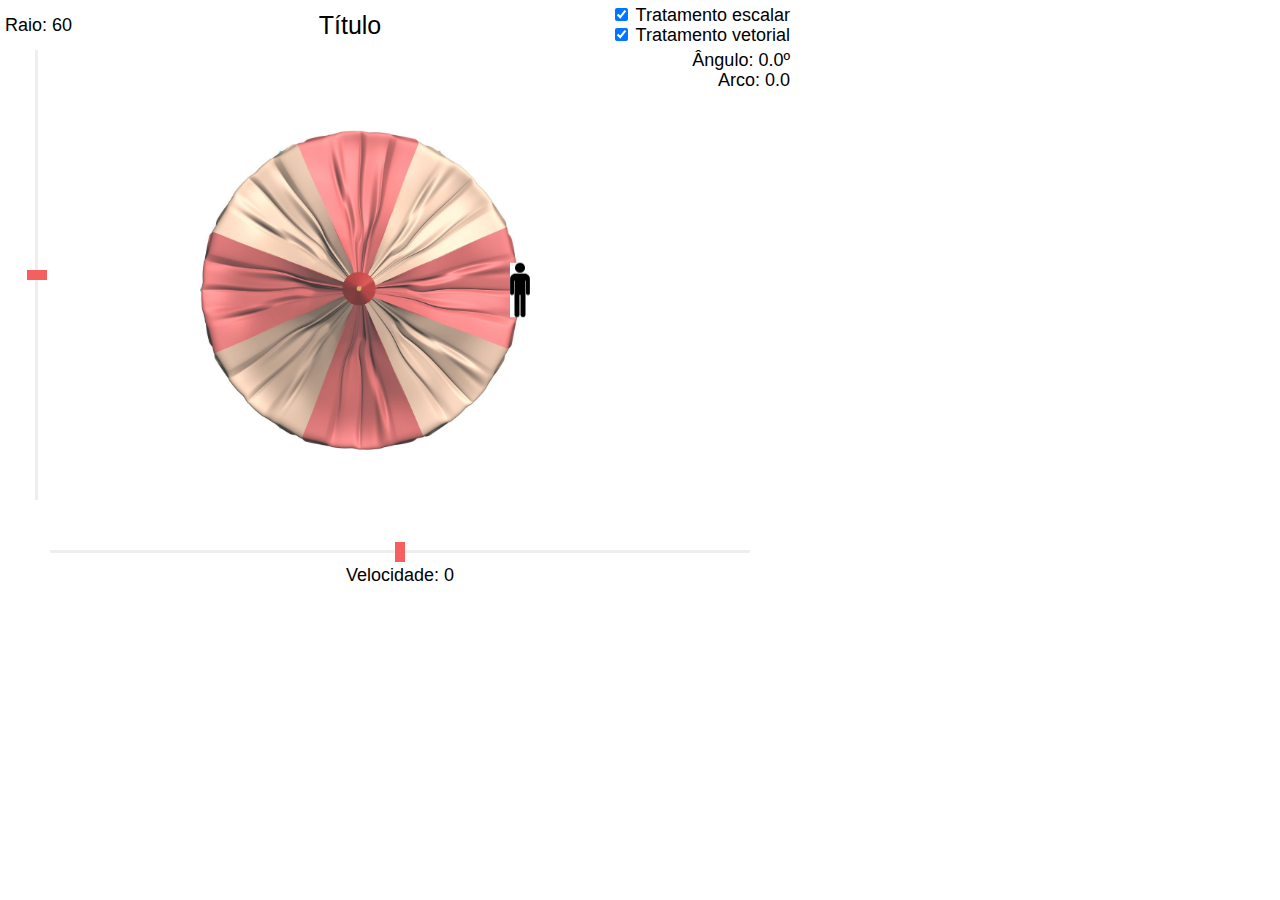
==== deployment/index.html @ 56817c86 "Criando e adicionando arquivos na pasta deployment" ====
<!DOCTYPE HTML>
<html xmlns= "http://www.w3.org/1999/xhtml">
    <head>
        <meta http-equiv="Content-Type" content="text/html; charset=utf-8" />
        <title>AI-0187</title>
        <link rel="stylesheet" href="css/style.css"/>
        <link rel="stylesheet" href="css/dragdealer.css"/>       
        <script src="js/jquery-1.10.2.min.js"></script>
        <script src="js/raphael-min.js"></script>
        <script src="js/jquery.ui.touch-punch.js"></script>
        <script src="js/dragdealer.js"></script>
        <script src="js/rAF.js"></script>
        <script src="js/main.js"></script>
    </head>

    <body onload="init()">
    	<div id="content">

            <div id="main">
                <div id="title">Título</div>
                <div id="conteudo"></div>
                <div id="velSlider" class="dragdealer">
                    <div class="handle red-bar"></div>
                </div>
                <div id="vel">Velocidade: 0</div>
                <div id="raioSlider" class="dragdealerVertical">
                    <div class="handle red-bar"></div>
                </div>
                <div id="raio">Raio: 50</div>
                
                <div id="tesc"><label><input type="checkbox" name="escalar" value="show" id="esc"> Tratamento escalar</label></div>
                <div id="tvet"><label><input type="checkbox" name="vetorial" value="show" id="vet"> Tratamento vetorial</label></div>
                <div id="angle">Ângulo: 0º</div>
                <div id="arc">Arco: 0</div>
            </div>
        </div>
        
    </body>
</html>
---- deployment/css/style.css ----
@charset "utf-8";
/* CSS Document */

body{
	
	/* MODIFICAR DE ACORDO COM O TAMANHO DO EXERCÍCIO */
	width: 800px;
	height: 600px;
	/**************************************************/
	
	font-family: "Arial";
	font-size: 18px;
	overflow: hidden;
	margin: 0px;
	padding: 0px;
	border: 0px;
}

#content{ 

	/* MODIFICAR DE ACORDO COM O TAMANHO DO EXERCÍCIO */
	width: 100%;
	height: 100%;
	/**************************************************/

	position: absolute;
	left: 0px;
	top: 0px;
	margin: 0px;
	padding: 0px;
	border: 0px;
	font-weight: 
	/*border:1px solid #CCCCCC;*/

}

	svg{ 
		height: 100%; 
		width: 100%; 
	}
	
	#main{
		position: absolute;
		width: 800px;
		height: 600px;
		left: 0px;
		top: 0px;
	}

		#title{
			position: absolute;
			width: 500px;
			height: 30px;
			left: 100px;
			top: 10px;
			line-height: 30px;
			font-size: 25px;
			text-align: center;
		}

		.btn{
			height: 20px;
			line-height: 20px;
			cursor: pointer;
			text-align: center;
			padding: 5px;
			padding-left: 8px;
			padding-right: 8px;
		}

		#tesc{
			position: absolute;
			right: 10px;
			top: 5px;
		}

		#tvet{
			position: absolute;
			right: 10px;
			top: 25px;
		}

		#raio{
			position: absolute;
			height: 20px;
			left: 5px;
			top: 15px;
			line-height: 20px;
			text-align: center;
			/*
			width: 450px;
			left: -205px;
			top: 265px;
			-moz-transform: rotate(-90deg);
		    -webkit-transform: rotate(-90deg);
		    -o-transform: rotate(-90deg);
		    -ms-transform: rotate(-90deg);*/
		}

		#vel{
			position: absolute;
			width: 700px;
			height: 20px;
			left: 50px;
			top: 565px;
			line-height: 20px;
			text-align: center;
		}

		#arc{
			position: absolute;
			height: 20px;
			right: 10px;
			top: 70px;
			line-height: 20px;
		}

		#angle{
			position: absolute;
			height: 20px;
			right: 10px;
			top: 50px;
			line-height: 20px;
		}


		#conteudo{
			position: absolute;
			width: 600px;
			height: 480px;
			left: 60px;
			top: 50px;
		}

			/*.path-opt{
				float: left;
				width: 370px;
				height: 250px;
				margin: 10px;

				background-color: green;
			}*/
---- deployment/css/dragdealer.css ----
/**
 * Dragdealer.js 0.9.6
 * http://github.com/skidding/dragdealer
 *
 * (c) 2010+ Ovidiu Cherecheș
 * http://skidding.mit-license.org
 */

.dragdealer {
  position: absolute;
  left: 50px;
  top: 550px;
  width: 700px;
  height: 3px;
  background: #EEE;
}
.dragdealer .handle {
  position: absolute;
  top: -8px;
  left: -5px;
  cursor: pointer;
}
.dragdealer .red-bar {
  width: 10px;
  height: 20px;
  background: #F55F5F;
  color: #FFF;
  font-size: 14px;
  line-height: 30px;
  text-align: center;
}
.dragdealer .disabled {
  background: #898989;
}


.dragdealerVertical {
  position: absolute;
  left: 35px;
  top: 50px;
  width: 3px;
  height: 450px;
  background: #EEE;
}
.dragdealerVertical .handle {
  position: absolute;
  top: -5px;
  left: -8px;
  cursor: pointer;
}
.dragdealerVertical .red-bar {
  width: 20px;
  height: 10px;
  background: #F55F5F;
  color: #FFF;
  font-size: 14px;
  line-height: 30px;
  text-align: center;
}
.dragdealerVertical .disabled {
  background: #898989;
}
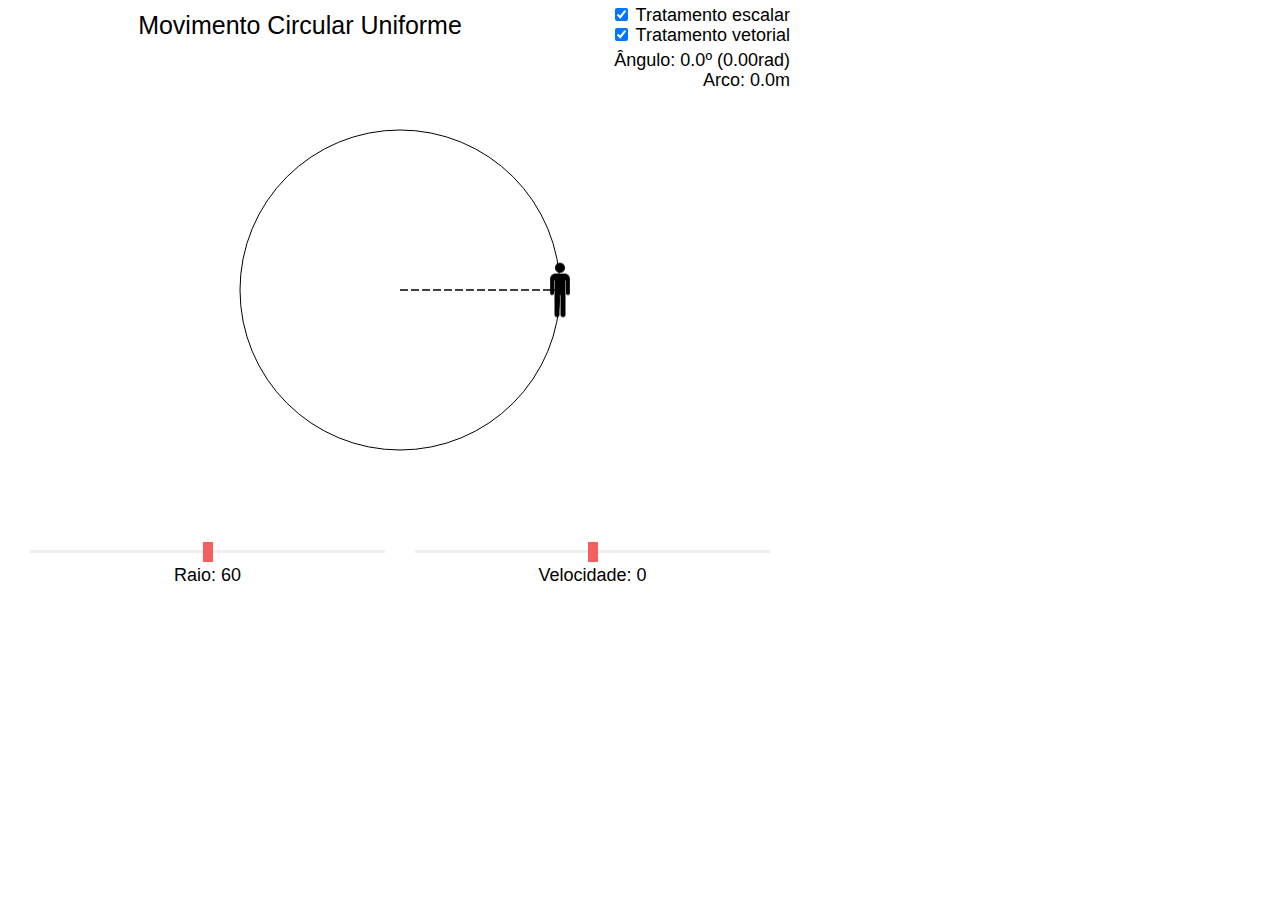
==== commit d8f74521: "Adicionado o vetor da aceleração. Direção da rotação modificada (velocidade positiva no sentido anti" ====
--- a/deployment/index.html
+++ b/deployment/index.html
@@ -17,7 +17,7 @@
     	<div id="content">
 
             <div id="main">
-                <div id="title">Título</div>
+                <div id="title">Movimento Circular Uniforme</div>
                 <div id="conteudo"></div>
                 <div id="velSlider" class="dragdealer">
                     <div class="handle red-bar"></div>
--- a/deployment/css/style.css
+++ b/deployment/css/style.css
@@ -51,7 +51,7 @@
 			position: absolute;
 			width: 500px;
 			height: 30px;
-			left: 100px;
+			left: 50px;
 			top: 10px;
 			line-height: 30px;
 			font-size: 25px;
@@ -83,8 +83,9 @@
 		#raio{
 			position: absolute;
 			height: 20px;
-			left: 5px;
-			top: 15px;
+			width: 355px;
+			left: 30px;
+			top: 565px;
 			line-height: 20px;
 			text-align: center;
 			/*
@@ -99,9 +100,9 @@
 
 		#vel{
 			position: absolute;
-			width: 700px;
+			width: 355px;
 			height: 20px;
-			left: 50px;
+			left: 415px;
 			top: 565px;
 			line-height: 20px;
 			text-align: center;
@@ -128,7 +129,7 @@
 			position: absolute;
 			width: 600px;
 			height: 480px;
-			left: 60px;
+			left: 100px;
 			top: 50px;
 		}
 
--- a/deployment/css/dragdealer.css
+++ b/deployment/css/dragdealer.css
@@ -8,9 +8,9 @@
 
 .dragdealer {
   position: absolute;
-  left: 50px;
+  left: 415px;
   top: 550px;
-  width: 700px;
+  width: 355px;
   height: 3px;
   background: #EEE;
 }
@@ -36,21 +36,21 @@
 
 .dragdealerVertical {
   position: absolute;
-  left: 35px;
-  top: 50px;
-  width: 3px;
-  height: 450px;
+  left: 30px;
+  top: 550px;
+  width: 355px;
+  height: 3px;
   background: #EEE;
 }
 .dragdealerVertical .handle {
   position: absolute;
-  top: -5px;
-  left: -8px;
+  top: -8px;
+  left: -5px;
   cursor: pointer;
 }
 .dragdealerVertical .red-bar {
-  width: 20px;
-  height: 10px;
+  width: 10px;
+  height: 20px;
   background: #F55F5F;
   color: #FFF;
   font-size: 14px;
